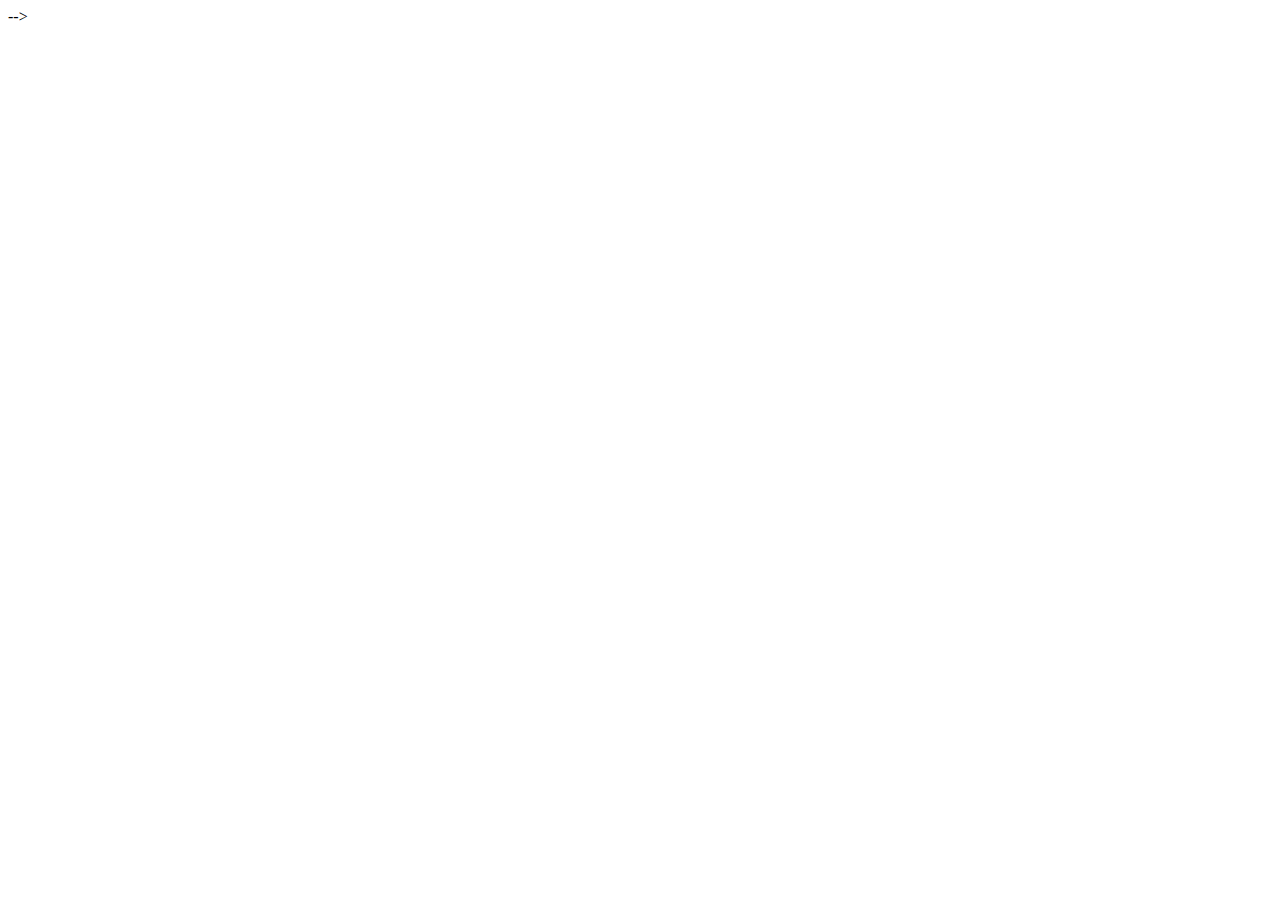
==== public/index.html @ a4433ab3 "another commit" ====
<!DOCTYPE html>
<html lang="en">
  <head>
    <meta charset="utf-8" />
    <link rel="icon" href="%PUBLIC_URL%/favicon.ico" />
    <meta name="viewport" content="width=device-width, initial-scale=1" />
    <meta name="theme-color" content="#000000" />
    <meta name="description"content="Web site created using create-react-app"/>
    <link rel="apple-touch-icon" href="%PUBLIC_URL%/logo192.png" />
    
    -->
    <link rel="manifest" href="%PUBLIC_URL%/manifest.json" />
   
    <title>E-commerce</title>
  </head>
  <body>
    <noscript>You need to enable JavaScript to run this app.</noscript>
    <div id="root"></div>
  
  </body>
</html>
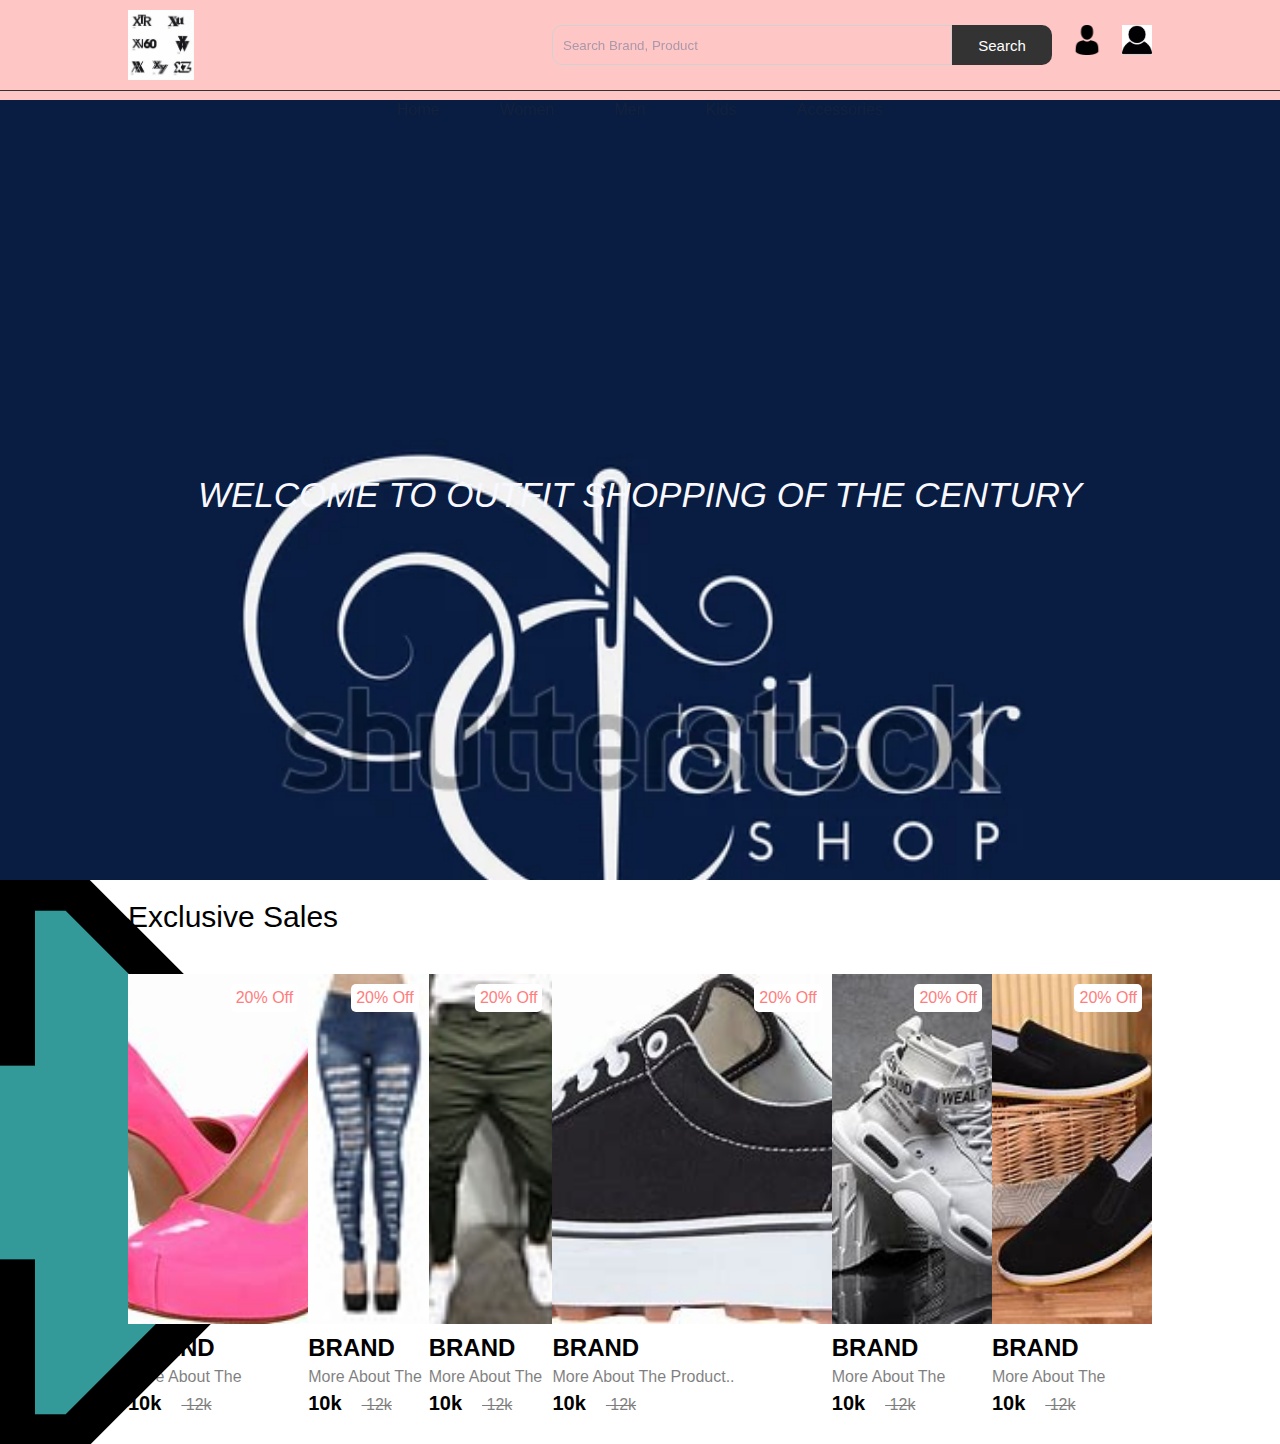
==== commit 08b1ade9: "page building" ====
--- a/public/index.html
+++ b/public/index.html
@@ -1,21 +1,127 @@
-<!DOCTYPE html>
-<html lang="en">
-  <head>
+<!DOCTYPE <!DOCTYPE html>
+<html>
+<head>
     <meta charset="utf-8" />
-    <link rel="icon" href="%PUBLIC_URL%/favicon.ico" />
-    <meta name="viewport" content="width=device-width, initial-scale=1" />
-    <meta name="theme-color" content="#000000" />
-    <meta name="description"content="Web site created using create-react-app"/>
-    <link rel="apple-touch-icon" href="%PUBLIC_URL%/logo192.png" />
+    <meta http-equiv="X-UA-Compatible" content="IE=edge">
+    <title>Shopping Outfit</title>
+    <meta name="viewport" content="width=device-width, initial-scale=1">
+    <link rel="stylesheet" href="css/home.css" />
     
-    -->
-    <link rel="manifest" href="%PUBLIC_URL%/manifest.json" />
+</head>
+<body>
+
+    <nav class="navbar"> </nav>
+
+    <!-- hero section -->
+ <header class="hero-section">
+     <div class="content">
+         <img src="img/OIP.jfif" class="logo" alt="">
+         <p class="sub-heading"> WELCOME TO OUTFIT SHOPPING OF THE CENTURY</p>
+
+
+     </div>
+
+ </header>
+ <!-- cards container-->
+ <section class="product">
+     <h2 class=" product-category"> Exclusive sales</h2>
+     <button class="pre-btn"><img src="image/arrow.png" alt=""></button>
+     <button class="pre-btn"><img src="image/arrow.png" alt=""></button>
+     <div class="product-container">
+         <div class="prouct-card">
+             <div class="product-image">
+                 <span class="discount-tag"> 20% off</span>
+                 <img src="image/heells.jfif" class="product-thumb" alt="">
+                    <button class="card-btn"> add to whislist</button>
+             </div>
+             <div class="product-info">
+                 <h2 class="product-brand"> brand</h2>
+                 <p class="product-short-des"> more about the product..</p>
+                 <span class="price">10k</span><span class="actual-price"> 12k</span>
+
+             </div>
+
+         </div>
+         <div class="prouct-card">
+                <div class="product-image">
+                    <span class="discount-tag"> 20% off</span>
+                    <img src="image/girlsjean.jfif" class="product-thumb" alt="">
+                       <button class="card-btn"> add to whislist</button>
+                </div>
+                <div class="product-info">
+                    <h2 class="product-brand"> brand</h2>
+                    <p class="product-short-des"> more about the product..</p>
+                    <span class="price">10k</span><span class="actual-price"> 12k</span>
    
-    <title>E-commerce</title>
-  </head>
-  <body>
-    <noscript>You need to enable JavaScript to run this app.</noscript>
-    <div id="root"></div>
-  
-  </body>
-</html>
+                </div>
+   
+            </div>
+              
+            <div class="prouct-card">
+                    <div class="product-image">
+                        <span class="discount-tag"> 20% off</span>
+                        <img src="image/menstrouser.jfif" class="product-thumb" alt="">
+                           <button class="card-btn"> add to whislist</button>
+                    </div>
+                    <div class="product-info">
+                        <h2 class="product-brand"> brand</h2>
+                        <p class="product-short-des"> more about the product..</p>
+                        <span class="price">10k</span><span class="actual-price"> 12k</span>
+       
+                    </div>
+       
+                </div>
+                <div class="prouct-card">
+                        <div class="product-image">
+                            <span class="discount-tag"> 20% off</span>
+                            <img src="image/sh.jfif" class="product-thumb" alt="">
+                               <button class="card-btn"> add to whislist</button>
+                        </div>
+                        <div class="product-info">
+                            <h2 class="product-brand"> brand</h2>
+                            <p class="product-short-des"> more about the product..</p>
+                            <span class="price">10k</span><span class="actual-price"> 12k</span>
+           
+                        </div>
+           
+                    </div>
+                    <div class="prouct-card">
+                            <div class="product-image">
+                                <span class="discount-tag"> 20% off</span>
+                                <img src="image/shoe.jfif" class="product-thumb" alt="">
+                                   <button class="card-btn"> add to whislist</button>
+                            </div>
+                            <div class="product-info">
+                                <h2 class="product-brand"> brand</h2>
+                                <p class="product-short-des"> more about the product..</p>
+                                <span class="price">10k</span><span class="actual-price"> 12k</span>
+               
+                            </div>
+               
+                        </div>
+                        <div class="prouct-card">
+                                <div class="product-image">
+                                    <span class="discount-tag"> 20% off</span>
+                                    <img src="image/converse.jfif" class="product-thumb" alt="">
+                                       <button class="card-btn"> add to whislist</button>
+                                </div>
+                                <div class="product-info">
+                                    <h2 class="product-brand"> brand</h2>
+                                    <p class="product-short-des"> more about the product..</p>
+                                    <span class="price">10k</span><span class="actual-price"> 12k</span>
+                   
+                                </div>
+                   
+                            </div>
+                     
+     </div>
+
+
+ </section>
+
+
+
+    <script src="js/nav.js"></script>
+    
+</body>
+</html>--- a/public/css/home.css
+++ b/public/css/home.css
@@ -0,0 +1,148 @@
+@import'nav.css';
+
+.hero-section{
+    width: 100%;
+    height: calc( 100vh - 120px);
+    background-image: url('../image/log.webp');
+    background-size: cover;
+    display: flex;
+    justify-content: center;
+    align-items: center;
+
+}
+.hero-section.logo{
+    height: 150PX;
+    display: block;
+    margin: auto;
+}
+.hero-section .sub-heading{
+    margin-top: 10px;
+    text-align: center;
+    color: ghostwhite;
+    text-transform: capitalize;
+    font-size: 35px;
+    font-weight: 300px;
+    font-style: oblique;
+
+}
+
+/*  product*/
+
+.product{
+    position: relative;
+    overflow: hidden;
+    padding: 20px 0;
+
+}
+.product-category{
+    padding: 0 10vw;
+    font-size: 30px;
+    font-weight: 500;
+    margin-bottom: 40px;
+    text-transform: capitalize;
+
+}
+.product-container{
+    padding: 0 10vw;
+    display: flex;
+    overflow-x: auto;
+    scroll-behavior: smooth;
+}
+.product-container::-webkit-scrollbar{
+    display: none;
+}
+.product-card{
+    flex: 0 0 auto;
+    width: 250px;
+    height: 450;
+    margin-right: 40px;
+
+
+}
+.product-image{
+    position: relative;
+    width: 100%;
+    height: 350px;
+    overflow: hidden;
+     
+}
+.product-thumb{
+    width: 100%;
+    height: 350px;
+    object-fit: cover;
+}
+.discount-tag{
+    position: absolute;
+    background: #fff;
+    padding: 5px;
+    border-radius: 5px;
+    color: #ff7d7d;
+    right: 10px;
+    top: 10px;
+    text-transform: capitalize;
+}
+.card-btn{
+    position:absolute;
+    bottom: 10px;
+    left: 50%;
+    transform: translateX(-50%);
+    padding: 10px;
+    width: 90%;
+    text-transform: capitalize;
+    border: none;
+    outline: none;
+    background: #fff;
+    border-radius:5px;
+    transition: 0.5s;
+    cursor: pointer;
+    opacity: 0;
+   
+
+
+}
+.product-card:hover .card-btn{
+    opacity: 1;
+}
+.card-btn:hover{
+    background: #efefef;
+}
+.product-info{
+    width: 100%;
+    height: 100px;
+    padding-top:10px;
+
+
+}
+.product-brand{
+    text-transform: uppercase;
+}
+.product-short-des{
+    width: 100%;
+    height: 20px;
+    line-height: 20px;
+    overflow: hidden;
+    opacity: 0.5;
+    text-transform: capitalize;
+    margin: 5px 0;
+}
+.price{
+    font-weight: 900;
+    font-size:20px;
+
+}
+.actual-price{
+    margin-left: 20px;
+    opacity: 0.5;
+    text-decoration: line-through;
+}
+.pre-btn, .nxt-btn{
+    border: none;
+    width:10vw;
+    height:100%;
+    position: absolute;
+    top: 0;
+    display: flex;
+    justify-content: center;
+    align-items: center;
+    background: linear-gradient(90deg, rgba(255, 255, 255,0) 0%, #fff 100%);
+}
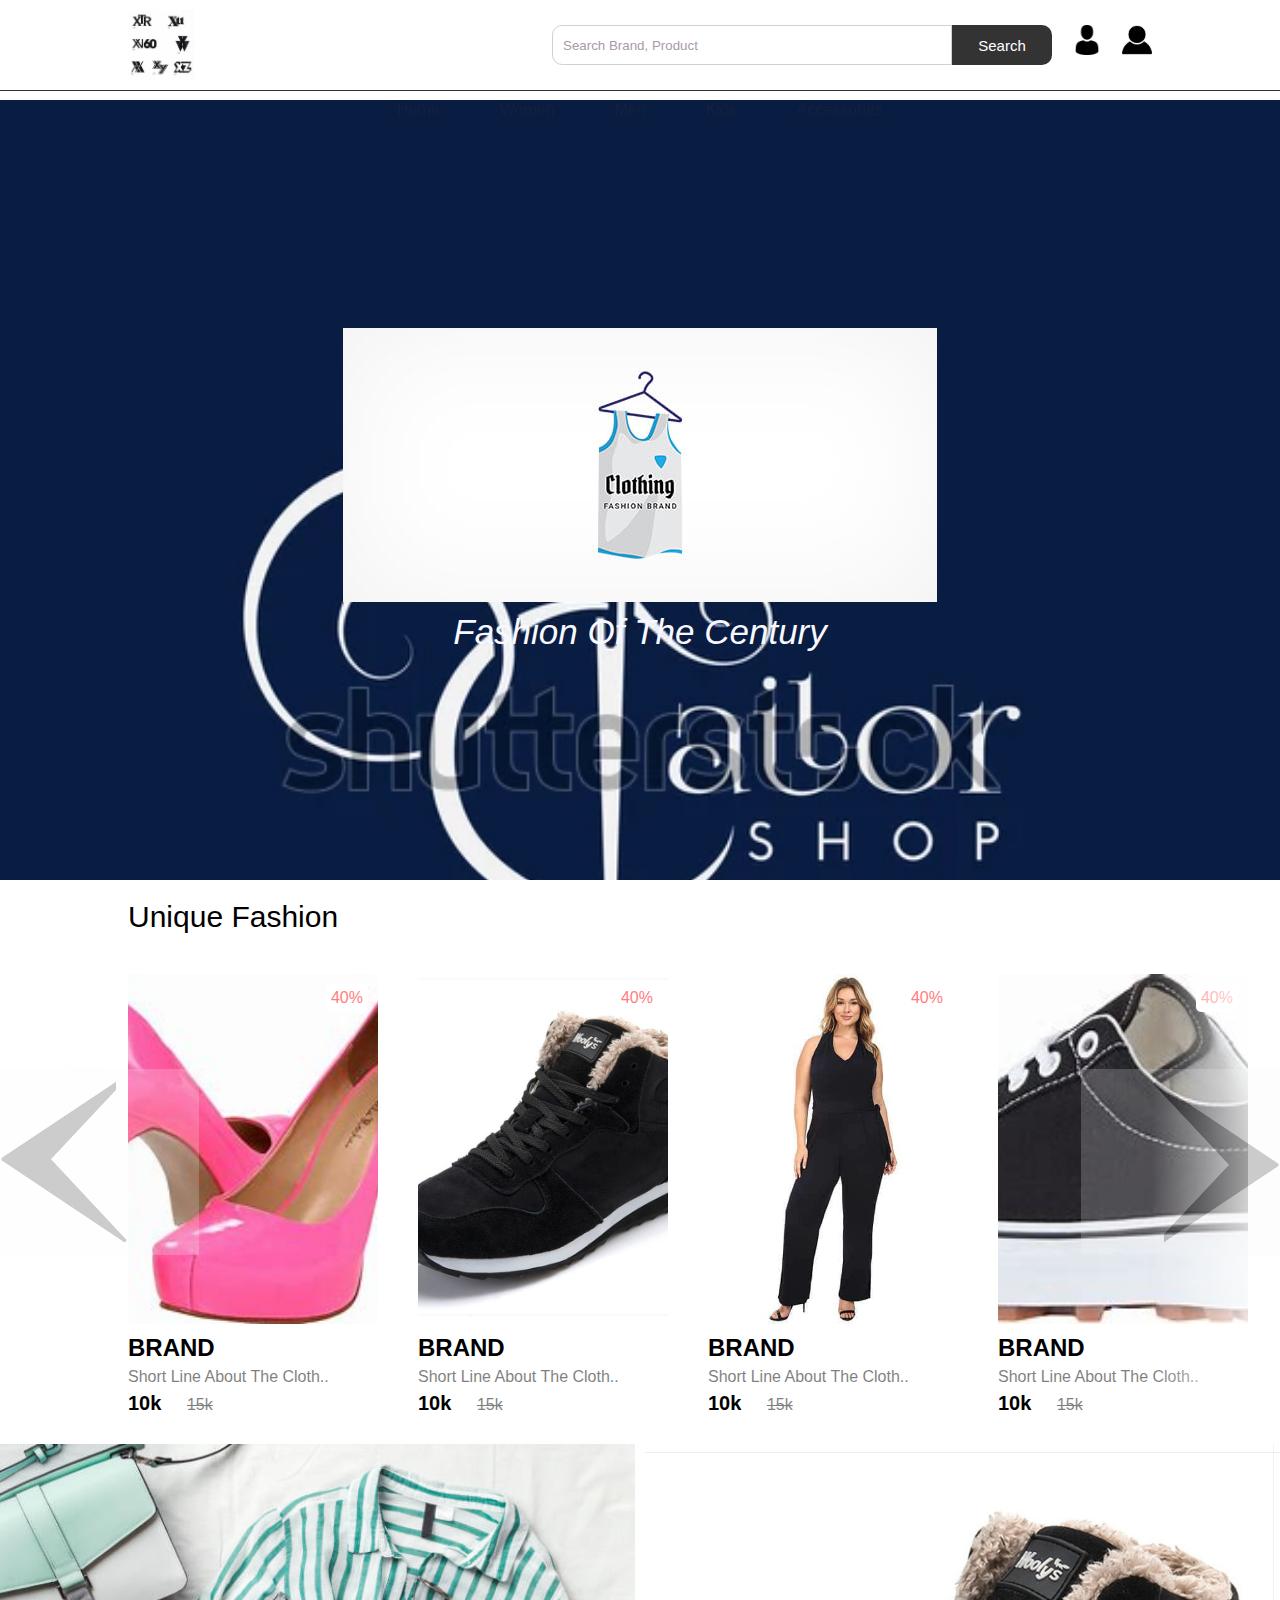
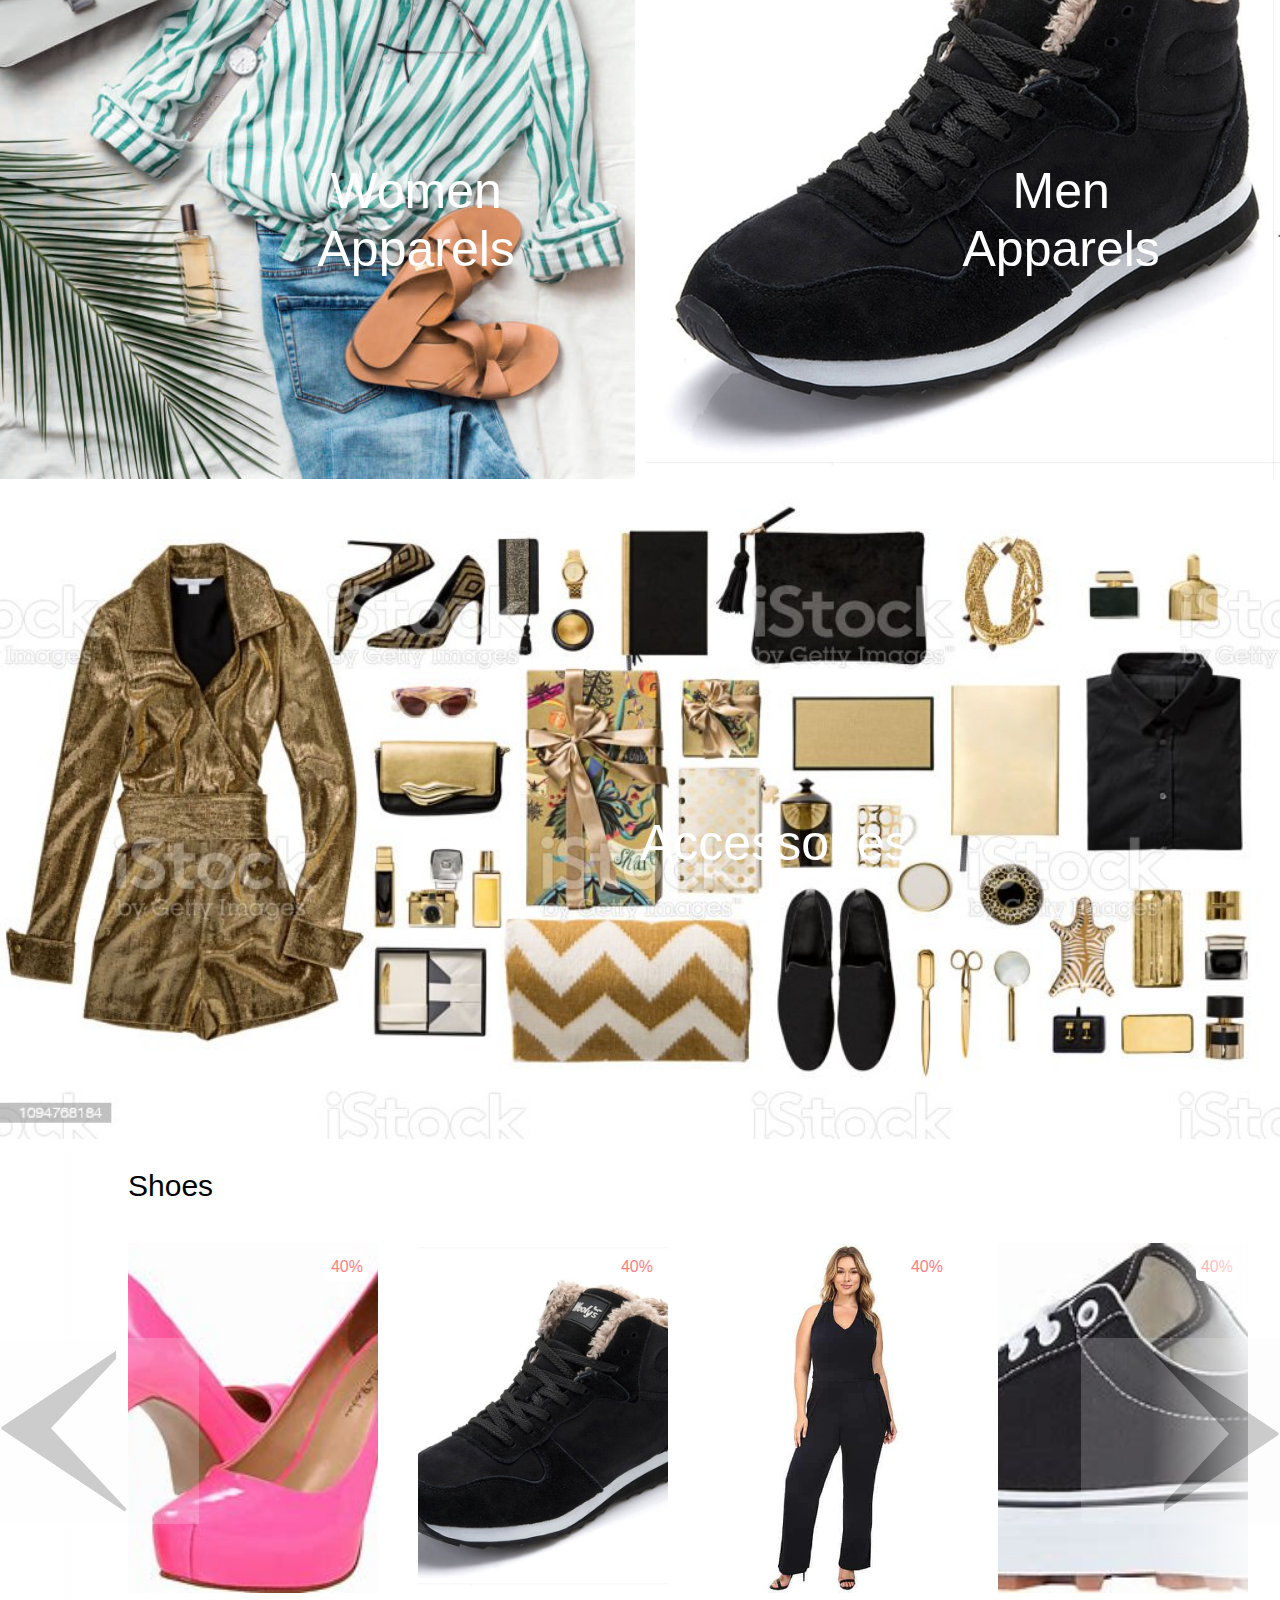
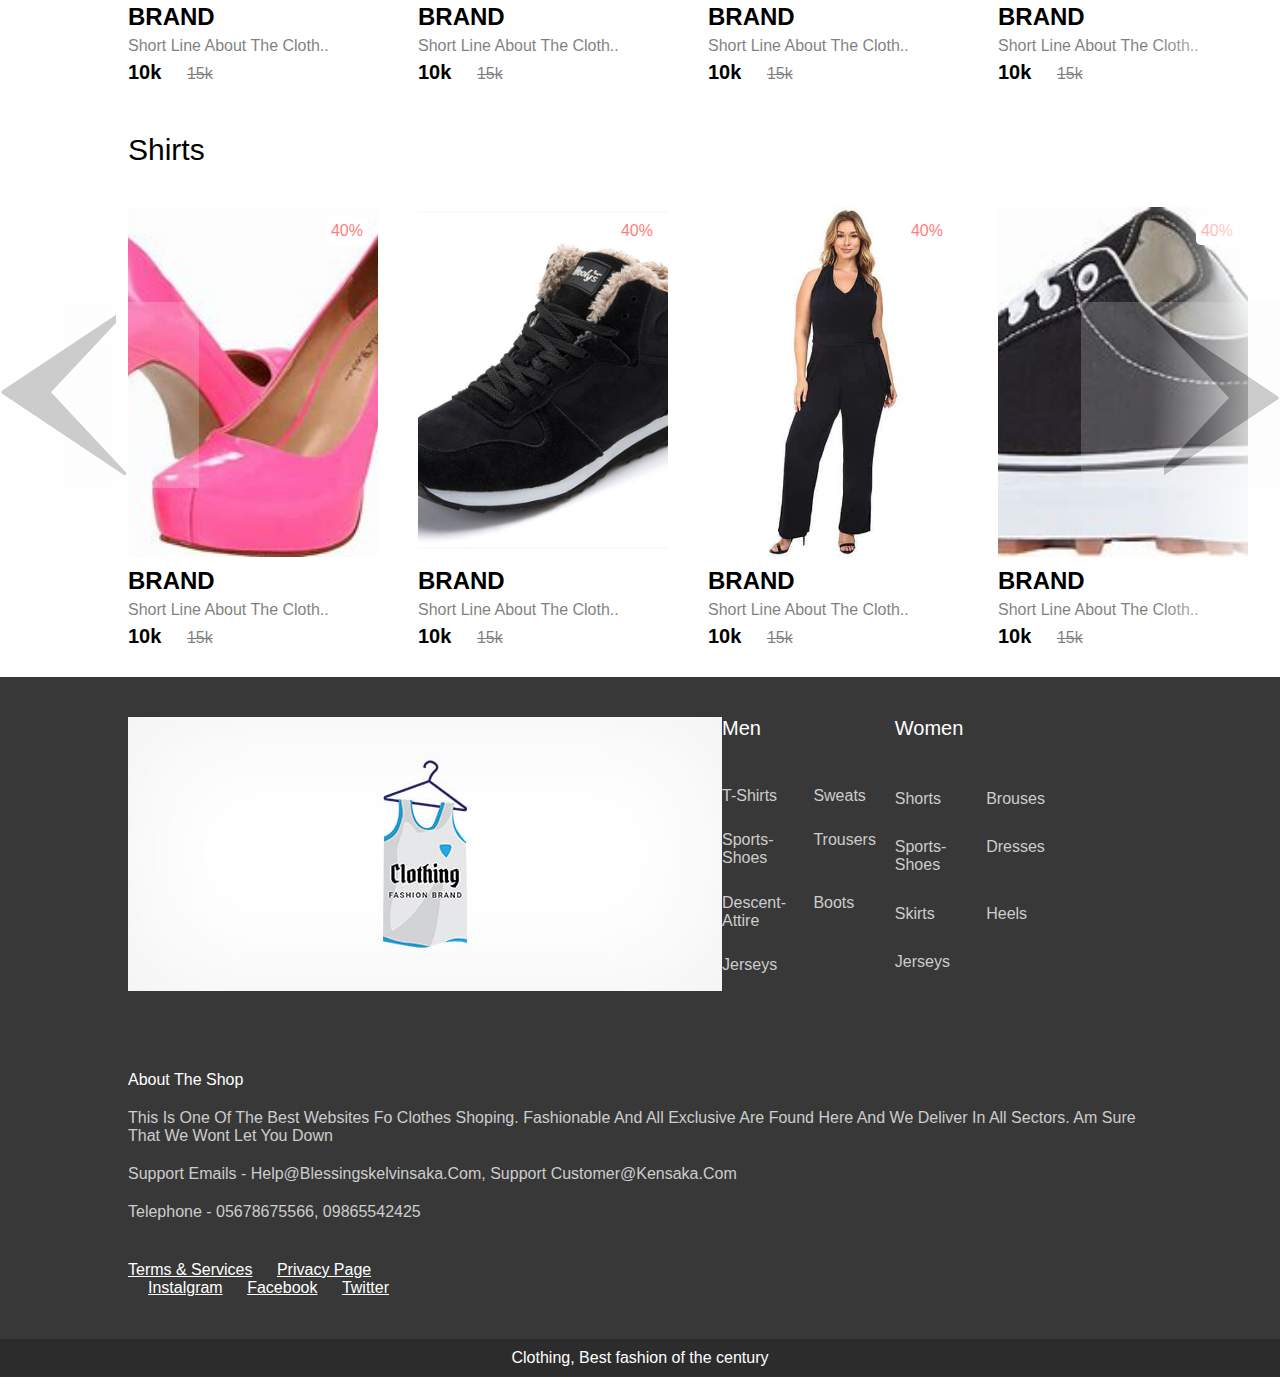
==== commit 52dadf62: "cintinuation on html and css" ====
--- a/public/index.html
+++ b/public/index.html
@@ -3,125 +3,552 @@
 <head>
     <meta charset="utf-8" />
     <meta http-equiv="X-UA-Compatible" content="IE=edge">
-    <title>Shopping Outfit</title>
+    <title>Outfit_shopping</title>
     <meta name="viewport" content="width=device-width, initial-scale=1">
-    <link rel="stylesheet" href="css/home.css" />
-    
+    <link rel="stylesheet"href="css/home.css" />
+    <script src="main.js"></script>
 </head>
 <body>
-
-    <nav class="navbar"> </nav>
-
-    <!-- hero section -->
- <header class="hero-section">
-     <div class="content">
-         <img src="img/OIP.jfif" class="logo" alt="">
-         <p class="sub-heading"> WELCOME TO OUTFIT SHOPPING OF THE CENTURY</p>
-
-
-     </div>
-
- </header>
- <!-- cards container-->
- <section class="product">
-     <h2 class=" product-category"> Exclusive sales</h2>
-     <button class="pre-btn"><img src="image/arrow.png" alt=""></button>
-     <button class="pre-btn"><img src="image/arrow.png" alt=""></button>
-     <div class="product-container">
-         <div class="prouct-card">
-             <div class="product-image">
-                 <span class="discount-tag"> 20% off</span>
-                 <img src="image/heells.jfif" class="product-thumb" alt="">
+    <nav class="navbar"></nav>
+
+
+    <!-- hero section-->
+    <header class="hero-section">
+        <div class=" content">
+            <img src="image/free-fashion-logo-design.jpg" class="logo" alt="">
+            <p class="sub-heading"> fashion of the century</p>
+        </div>
+
+    </header>
+
+    <section class="product">
+        <h2 class="product-category">unique fashion</h2>
+        <button class="pre-btn"><img src="image/download.png" alt=""></button>
+        <button class="nxt-btn"><img src="image/download.png" alt=""></button>
+        <div class="product-container">
+            <div class="product-card">
+                <div class="product-image">
+                    <span class="discount-tag"> 40%</span>
+                    <img src="image/heells.jfif" class="product-thumb" alt="">
                     <button class="card-btn"> add to whislist</button>
-             </div>
-             <div class="product-info">
-                 <h2 class="product-brand"> brand</h2>
-                 <p class="product-short-des"> more about the product..</p>
-                 <span class="price">10k</span><span class="actual-price"> 12k</span>
-
-             </div>
-
-         </div>
-         <div class="prouct-card">
-                <div class="product-image">
-                    <span class="discount-tag"> 20% off</span>
-                    <img src="image/girlsjean.jfif" class="product-thumb" alt="">
-                       <button class="card-btn"> add to whislist</button>
+
                 </div>
                 <div class="product-info">
                     <h2 class="product-brand"> brand</h2>
-                    <p class="product-short-des"> more about the product..</p>
-                    <span class="price">10k</span><span class="actual-price"> 12k</span>
-   
+                    <p class="product-short-des"> short line about the cloth..</p>
+                    <span class="price">10k </span> <span class="actual-price"> 15k</span>
+
                 </div>
-   
+
             </div>
-              
-            <div class="prouct-card">
+            <div class="product-card">
                     <div class="product-image">
-                        <span class="discount-tag"> 20% off</span>
-                        <img src="image/menstrouser.jfif" class="product-thumb" alt="">
-                           <button class="card-btn"> add to whislist</button>
+                        <span class="discount-tag"> 40%</span>
+                        <img src="image/Men-boots-Men-s-Winter-Shoes-Fashion-Snow-Boots-Shoes-Plus-Size-Winter-Sneakers-Ankle-Men-1.jpg" class="product-thumb" alt="">
+                        <button class="card-btn"> add to whislist</button>
+    
                     </div>
                     <div class="product-info">
                         <h2 class="product-brand"> brand</h2>
-                        <p class="product-short-des"> more about the product..</p>
-                        <span class="price">10k</span><span class="actual-price"> 12k</span>
-       
-                    </div>
-       
+                        <p class="product-short-des"> short line about the cloth..</p>
+                        <span class="price">10k </span> <span class="actual-price"> 15k</span>
+    
+                    </div>
+    
                 </div>
-                <div class="prouct-card">
+                <div class="product-card">
                         <div class="product-image">
-                            <span class="discount-tag"> 20% off</span>
-                            <img src="image/sh.jfif" class="product-thumb" alt="">
-                               <button class="card-btn"> add to whislist</button>
+                            <span class="discount-tag"> 40%</span>
+                            <img src="image/MICHAEL-Michael-Kors-Plus-Size-Belted-Halter-Jumpsuit.jpg" class="product-thumb" alt="">
+                            <button class="card-btn"> add to whislist</button>
+        
                         </div>
                         <div class="product-info">
                             <h2 class="product-brand"> brand</h2>
-                            <p class="product-short-des"> more about the product..</p>
-                            <span class="price">10k</span><span class="actual-price"> 12k</span>
-           
-                        </div>
-           
-                    </div>
-                    <div class="prouct-card">
+                            <p class="product-short-des"> short line about the cloth..</p>
+                            <span class="price">10k </span> <span class="actual-price"> 15k</span>
+        
+                        </div>
+        
+                    </div>
+                    <div class="product-card">
                             <div class="product-image">
-                                <span class="discount-tag"> 20% off</span>
-                                <img src="image/shoe.jfif" class="product-thumb" alt="">
-                                   <button class="card-btn"> add to whislist</button>
+                                <span class="discount-tag"> 40%</span>
+                                <img src="image/sh.jfif" class="product-thumb" alt="">
+                                <button class="card-btn"> add to whislist</button>
+            
                             </div>
                             <div class="product-info">
                                 <h2 class="product-brand"> brand</h2>
-                                <p class="product-short-des"> more about the product..</p>
-                                <span class="price">10k</span><span class="actual-price"> 12k</span>
-               
-                            </div>
-               
-                        </div>
-                        <div class="prouct-card">
+                                <p class="product-short-des"> short line about the cloth..</p>
+                                <span class="price">10k </span> <span class="actual-price"> 15k</span>
+            
+                            </div>
+            
+                        </div>
+                        <div class="product-card">
                                 <div class="product-image">
-                                    <span class="discount-tag"> 20% off</span>
-                                    <img src="image/converse.jfif" class="product-thumb" alt="">
-                                       <button class="card-btn"> add to whislist</button>
+                                    <span class="discount-tag"> 40%</span>
+                                    <img src="image/s-l300.jpg" class="product-thumb" alt="">
+                                    <button class="card-btn"> add to whislist</button>
+                
                                 </div>
                                 <div class="product-info">
                                     <h2 class="product-brand"> brand</h2>
-                                    <p class="product-short-des"> more about the product..</p>
-                                    <span class="price">10k</span><span class="actual-price"> 12k</span>
-                   
-                                </div>
-                   
-                            </div>
-                     
-     </div>
-
-
- </section>
-
-
-
+                                    <p class="product-short-des"> short line about the cloth..</p>
+                                    <span class="price">10k </span> <span class="actual-price"> 15k</span>
+                
+                                </div>
+                
+                            </div>
+                            <div class="product-card">
+                                    <div class="product-image">
+                                        <span class="discount-tag"> 40%</span>
+                                        <img src="image/menstrouser.jfif" class="product-thumb" alt="">
+                                        <button class="card-btn"> add to whislist</button>
+                    
+                                    </div>
+                                    <div class="product-info">
+                                        <h2 class="product-brand"> brand</h2>
+                                        <p class="product-short-des"> short line about the cloth..</p>
+                                        <span class="price">10k </span> <span class="actual-price"> 15k</span>
+                    
+                                    </div>
+                    
+                                </div>
+                                <div class="product-card">
+                                        <div class="product-image">
+                                            <span class="discount-tag"> 40%</span>
+                                            <img src="image/girlsjean.jfif" class="product-thumb" alt="">
+                                            <button class="card-btn"> add to whislist</button>
+                        
+                                        </div>
+                                        <div class="product-info">
+                                            <h2 class="product-brand"> brand</h2>
+                                            <p class="product-short-des"> short line about the cloth..</p>
+                                            <span class="price">10k </span> <span class="actual-price"> 15k</span>
+                        
+                                        </div>
+                        
+                                    </div>
+                                    <div class="product-card">
+                                            <div class="product-image">
+                                                <span class="discount-tag"> 40%</span>
+                                                <img src="image/shoe.jfif" class="product-thumb" alt="">
+                                                <button class="card-btn"> add to whislist</button>
+                            
+                                            </div>
+                                            <div class="product-info">
+                                                <h2 class="product-brand"> brand</h2>
+                                                <p class="product-short-des"> short line about the cloth..</p>
+                                                <span class="price">10k </span> <span class="actual-price"> 15k</span>
+                            
+                                            </div>
+                            
+                                        </div>
+                                        <div class="product-card">
+                                                <div class="product-image">
+                                                    <span class="discount-tag"> 40%</span>
+                                                    <img src="image/boyfriend.jfif" class="product-thumb" alt="">
+                                                    <button class="card-btn"> add to whislist</button>
+                                
+                                                </div>
+                                                <div class="product-info">
+                                                    <h2 class="product-brand"> brand</h2>
+                                                    <p class="product-short-des"> short line about the cloth..</p>
+                                                    <span class="price">10k </span> <span class="actual-price"> 15k</span>
+                                
+                                                </div>
+                                
+                                            </div>
+                                    
+
+        </div>
+
+
+    </section>
+    <section class="collection-container">
+            <a href="#" class="collection">
+                <img src="image/womens-collection.jpg" alt="">
+                <p class="collection-tittle"> women <br> apparels</p>
+    
+            </a>
+            <a href="#" class="collection">
+                    <img src="image/Men-boots-Men-s-Winter-Shoes-Fashion-Snow-Boots-Shoes-Plus-Size-Winter-Sneakers-Ankle-Men-1.jpg" alt="">
+                    <p class="collection-tittle"> men <br> apparels</p>
+        
+                </a>
+                <a href="#" class="collection">
+                        <img src="image/acess.jpg" alt="">
+                        <p class="collection-tittle"> accessories</p>
+            
+                    </a>
+    
+        </section>
+         <section class="product">
+            <h2 class="product-category">Shoes</h2>
+            <button class="pre-btn"><img src="image/download.png" alt=""></button>
+            <button class="nxt-btn"><img src="image/download.png" alt=""></button>
+            <div class="product-container">
+                <div class="product-card">
+                    <div class="product-image">
+                        <span class="discount-tag"> 40%</span>
+                        <img src="image/heells.jfif" class="product-thumb" alt="">
+                        <button class="card-btn"> add to whislist</button>
+    
+                    </div>
+                    <div class="product-info">
+                        <h2 class="product-brand"> brand</h2>
+                        <p class="product-short-des"> short line about the cloth..</p>
+                        <span class="price">10k </span> <span class="actual-price"> 15k</span>
+    
+                    </div>
+    
+                </div>
+                <div class="product-card">
+                        <div class="product-image">
+                            <span class="discount-tag"> 40%</span>
+                            <img src="image/Men-boots-Men-s-Winter-Shoes-Fashion-Snow-Boots-Shoes-Plus-Size-Winter-Sneakers-Ankle-Men-1.jpg" class="product-thumb" alt="">
+                            <button class="card-btn"> add to whislist</button>
+        
+                        </div>
+                        <div class="product-info">
+                            <h2 class="product-brand"> brand</h2>
+                            <p class="product-short-des"> short line about the cloth..</p>
+                            <span class="price">10k </span> <span class="actual-price"> 15k</span>
+        
+                        </div>
+        
+                    </div>
+                    <div class="product-card">
+                            <div class="product-image">
+                                <span class="discount-tag"> 40%</span>
+                                <img src="image/MICHAEL-Michael-Kors-Plus-Size-Belted-Halter-Jumpsuit.jpg" class="product-thumb" alt="">
+                                <button class="card-btn"> add to whislist</button>
+            
+                            </div>
+                            <div class="product-info">
+                                <h2 class="product-brand"> brand</h2>
+                                <p class="product-short-des"> short line about the cloth..</p>
+                                <span class="price">10k </span> <span class="actual-price"> 15k</span>
+            
+                            </div>
+            
+                        </div>
+                        <div class="product-card">
+                                <div class="product-image">
+                                    <span class="discount-tag"> 40%</span>
+                                    <img src="image/sh.jfif" class="product-thumb" alt="">
+                                    <button class="card-btn"> add to whislist</button>
+                
+                                </div>
+                                <div class="product-info">
+                                    <h2 class="product-brand"> brand</h2>
+                                    <p class="product-short-des"> short line about the cloth..</p>
+                                    <span class="price">10k </span> <span class="actual-price"> 15k</span>
+                
+                                </div>
+                
+                            </div>
+                            <div class="product-card">
+                                    <div class="product-image">
+                                        <span class="discount-tag"> 40%</span>
+                                        <img src="image/s-l300.jpg" class="product-thumb" alt="">
+                                        <button class="card-btn"> add to whislist</button>
+                    
+                                    </div>
+                                    <div class="product-info">
+                                        <h2 class="product-brand"> brand</h2>
+                                        <p class="product-short-des"> short line about the cloth..</p>
+                                        <span class="price">10k </span> <span class="actual-price"> 15k</span>
+                    
+                                    </div>
+                    
+                                </div>
+                                <div class="product-card">
+                                        <div class="product-image">
+                                            <span class="discount-tag"> 40%</span>
+                                            <img src="image/menstrouser.jfif" class="product-thumb" alt="">
+                                            <button class="card-btn"> add to whislist</button>
+                        
+                                        </div>
+                                        <div class="product-info">
+                                            <h2 class="product-brand"> brand</h2>
+                                            <p class="product-short-des"> short line about the cloth..</p>
+                                            <span class="price">10k </span> <span class="actual-price"> 15k</span>
+                        
+                                        </div>
+                        
+                                    </div>
+                                    <div class="product-card">
+                                            <div class="product-image">
+                                                <span class="discount-tag"> 40%</span>
+                                                <img src="image/girlsjean.jfif" class="product-thumb" alt="">
+                                                <button class="card-btn"> add to whislist</button>
+                            
+                                            </div>
+                                            <div class="product-info">
+                                                <h2 class="product-brand"> brand</h2>
+                                                <p class="product-short-des"> short line about the cloth..</p>
+                                                <span class="price">10k </span> <span class="actual-price"> 15k</span>
+                            
+                                            </div>
+                            
+                                        </div>
+                                        <div class="product-card">
+                                                <div class="product-image">
+                                                    <span class="discount-tag"> 40%</span>
+                                                    <img src="image/shoe.jfif" class="product-thumb" alt="">
+                                                    <button class="card-btn"> add to whislist</button>
+                                
+                                                </div>
+                                                <div class="product-info">
+                                                    <h2 class="product-brand"> brand</h2>
+                                                    <p class="product-short-des"> short line about the cloth..</p>
+                                                    <span class="price">10k </span> <span class="actual-price"> 15k</span>
+                                
+                                                </div>
+                                
+                                            </div>
+                                            <div class="product-card">
+                                                    <div class="product-image">
+                                                        <span class="discount-tag"> 40%</span>
+                                                        <img src="image/boyfriend.jfif" class="product-thumb" alt="">
+                                                        <button class="card-btn"> add to whislist</button>
+                                    
+                                                    </div>
+                                                    <div class="product-info">
+                                                        <h2 class="product-brand"> brand</h2>
+                                                        <p class="product-short-des"> short line about the cloth..</p>
+                                                        <span class="price">10k </span> <span class="actual-price"> 15k</span>
+                                    
+                                                    </div>
+                                    
+                                                </div>
+                                        
+    
+            </div>
+    
+    
+        <!-- </section>
+        <section class="collection-container">
+                <a href="#" class="collection">
+                    <img src="image/womens-collection.jpg" alt="">
+                    <p class="collection-tittle"> women <br> apparels</p>
+        
+                </a>
+                <a href="#" class="collection">
+                        <img src="image/Men-boots-Men-s-Winter-Shoes-Fashion-Snow-Boots-Shoes-Plus-Size-Winter-Sneakers-Ankle-Men-1.jpg" alt="">
+                        <p class="collection-tittle"> men <br> apparels</p>
+            
+                    </a>
+                    <a href="#" class="collection">
+                            <img src="image/acess.jpg" alt="">
+                            <p class="collection-tittle"> accessories</p>
+                
+                        </a> -->
+        
+            </section>
+             <section class="product">
+                <h2 class="product-category">shirts</h2>
+                <button class="pre-btn"><img src="image/download.png" alt=""></button>
+                <button class="nxt-btn"><img src="image/download.png" alt=""></button>
+                <div class="product-container">
+                    <div class="product-card">
+                        <div class="product-image">
+                            <span class="discount-tag"> 40%</span>
+                            <img src="image/heells.jfif" class="product-thumb" alt="">
+                            <button class="card-btn"> add to whislist</button>
+        
+                        </div>
+                        <div class="product-info">
+                            <h2 class="product-brand"> brand</h2>
+                            <p class="product-short-des"> short line about the cloth..</p>
+                            <span class="price">10k </span> <span class="actual-price"> 15k</span>
+        
+                        </div>
+        
+                    </div>
+                    <div class="product-card">
+                            <div class="product-image">
+                                <span class="discount-tag"> 40%</span>
+                                <img src="image/Men-boots-Men-s-Winter-Shoes-Fashion-Snow-Boots-Shoes-Plus-Size-Winter-Sneakers-Ankle-Men-1.jpg" class="product-thumb" alt="">
+                                <button class="card-btn"> add to whislist</button>
+            
+                            </div>
+                            <div class="product-info">
+                                <h2 class="product-brand"> brand</h2>
+                                <p class="product-short-des"> short line about the cloth..</p>
+                                <span class="price">10k </span> <span class="actual-price"> 15k</span>
+            
+                            </div>
+            
+                        </div>
+                        <div class="product-card">
+                                <div class="product-image">
+                                    <span class="discount-tag"> 40%</span>
+                                    <img src="image/MICHAEL-Michael-Kors-Plus-Size-Belted-Halter-Jumpsuit.jpg" class="product-thumb" alt="">
+                                    <button class="card-btn"> add to whislist</button>
+                
+                                </div>
+                                <div class="product-info">
+                                    <h2 class="product-brand"> brand</h2>
+                                    <p class="product-short-des"> short line about the cloth..</p>
+                                    <span class="price">10k </span> <span class="actual-price"> 15k</span>
+                
+                                </div>
+                
+                            </div>
+                            <div class="product-card">
+                                    <div class="product-image">
+                                        <span class="discount-tag"> 40%</span>
+                                        <img src="image/sh.jfif" class="product-thumb" alt="">
+                                        <button class="card-btn"> add to whislist</button>
+                    
+                                    </div>
+                                    <div class="product-info">
+                                        <h2 class="product-brand"> brand</h2>
+                                        <p class="product-short-des"> short line about the cloth..</p>
+                                        <span class="price">10k </span> <span class="actual-price"> 15k</span>
+                    
+                                    </div>
+                    
+                                </div>
+                                <div class="product-card">
+                                        <div class="product-image">
+                                            <span class="discount-tag"> 40%</span>
+                                            <img src="image/s-l300.jpg" class="product-thumb" alt="">
+                                            <button class="card-btn"> add to whislist</button>
+                        
+                                        </div>
+                                        <div class="product-info">
+                                            <h2 class="product-brand"> brand</h2>
+                                            <p class="product-short-des"> short line about the cloth..</p>
+                                            <span class="price">10k </span> <span class="actual-price"> 15k</span>
+                        
+                                        </div>
+                        
+                                    </div>
+                                    <div class="product-card">
+                                            <div class="product-image">
+                                                <span class="discount-tag"> 40%</span>
+                                                <img src="image/menstrouser.jfif" class="product-thumb" alt="">
+                                                <button class="card-btn"> add to whislist</button>
+                            
+                                            </div>
+                                            <div class="product-info">
+                                                <h2 class="product-brand"> brand</h2>
+                                                <p class="product-short-des"> short line about the cloth..</p>
+                                                <span class="price">10k </span> <span class="actual-price"> 15k</span>
+                            
+                                            </div>
+                            
+                                        </div>
+                                        <div class="product-card">
+                                                <div class="product-image">
+                                                    <span class="discount-tag"> 40%</span>
+                                                    <img src="image/girlsjean.jfif" class="product-thumb" alt="">
+                                                    <button class="card-btn"> add to whislist</button>
+                                
+                                                </div>
+                                                <div class="product-info">
+                                                    <h2 class="product-brand"> brand</h2>
+                                                    <p class="product-short-des"> short line about the cloth..</p>
+                                                    <span class="price">10k </span> <span class="actual-price"> 15k</span>
+                                
+                                                </div>
+                                
+                                            </div>
+                                            <div class="product-card">
+                                                    <div class="product-image">
+                                                        <span class="discount-tag"> 40%</span>
+                                                        <img src="image/shoe.jfif" class="product-thumb" alt="">
+                                                        <button class="card-btn"> add to whislist</button>
+                                    
+                                                    </div>
+                                                    <div class="product-info">
+                                                        <h2 class="product-brand"> brand</h2>
+                                                        <p class="product-short-des"> short line about the cloth..</p>
+                                                        <span class="price">10k </span> <span class="actual-price"> 15k</span>
+                                    
+                                                    </div>
+                                    
+                                                </div>
+                                                <div class="product-card">
+                                                        <div class="product-image">
+                                                            <span class="discount-tag"> 40%</span>
+                                                            <img src="image/boyfriend.jfif" class="product-thumb" alt="">
+                                                            <button class="card-btn"> add to whislist</button>
+                                        
+                                                        </div>
+                                                        <div class="product-info">
+                                                            <h2 class="product-brand"> brand</h2>
+                                                            <p class="product-short-des"> short line about the cloth..</p>
+                                                            <span class="price">10k </span> <span class="actual-price"> 15k</span>
+                                        
+                                                        </div>
+                                        
+                                                    </div>
+                                            
+        
+                </div>
+        
+        
+            </section>
+
+            <footer>
+                <div class="footer-content">
+                    <img src="image/free-fashion-logo-design.jpg" alt="">
+                    <div class="footer-ul-container">
+                        <ul class="category">
+                            <li class="category-tittle"> men</li>
+                            <li><a href="#" class="footer-link">t-shirts</a></li>
+                            <li><a href="#" class="footer-link">sweats</a></li>
+                            <li><a href="#" class="footer-link">sports-shoes</a></li>
+                            <li><a href="#" class="footer-link">trousers</a></li>
+                            <li><a href="#" class="footer-link">descent-attire</a></li>
+                            <li><a href="#" class="footer-link">boots</a></li>
+                            <li><a href="#" class="footer-link">jerseys</a></li>
+
+
+                        </ul>
+                        <ul class="category">
+                                <li class="category-tittle"> women</li>
+                                <li><a href="#" class="footer-link">shorts</a></li>
+                                <li><a href="#" class="footer-link">brouses</a></li>
+                                <li><a href="#" class="footer-link">sports-shoes</a></li>
+                                <li><a href="#" class="footer-link">dresses</a></li>
+                                <li><a href="#" class="footer-link">skirts</a></li>
+                                <li><a href="#" class="footer-link">heels</a></li>
+                                <li><a href="#" class="footer-link">jerseys</a></li>
+    
+    
+                            </ul>
+
+                    </div>
+                
+                </div>
+                <p class="footer-title">about the shop</p>
+                <p class="info"> This is one of the best websites fo clothes shoping. fashionable and all exclusive are found here and we deliver in all sectors. am sure that we wont let you down</p>
+               <p class="info">support emails - help@blessingskelvinsaka.com, support customer@kensaka.com</p>
+               <p class="info"> telephone - 05678675566, 09865542425</p>
+               <div class="footer-social-container">
+                   <div>
+                       <a href="#" class="social-links"> terms & services</a>
+                       <a href="#" class="social-links"> privacy page</a>
+                   </div>
+               </div>
+               <a href="#" class="social-links"> instalgram</a>
+               <a href="#" class="social-links"> facebook</a>
+               <a href="#" class="social-links"> twitter</a>
+           </div>
+        </div>
+        <p class="footer-credit"> Clothing, Best fashion of the century</p>
+            </footer>
+
+    
+   
     <script src="js/nav.js"></script>
-    
+    <script src="js/home.js"></script>
 </body>
 </html>--- a/public/css/home.css
+++ b/public/css/home.css
@@ -1,4 +1,5 @@
 @import'nav.css';
+@import'footer.css';
 
 .hero-section{
     width: 100%;
@@ -145,4 +146,57 @@
     justify-content: center;
     align-items: center;
     background: linear-gradient(90deg, rgba(255, 255, 255,0) 0%, #fff 100%);
-}
+    cursor: pointer;
+    z-index: 8;
+}
+.pre-btn{
+    left: 0;
+    transform: rotate(180deg);
+
+}
+.nxt-btn{
+    right: 0;
+}
+.pre-btn img, .nxt-btn img{
+    opacity: 0.2;
+
+}
+.pre-btn:hover img, .nxt-btn:hover img{
+    opacity: 1;
+}
+
+.collection-container{
+    width: 100%;
+    display: grid;
+    grid-template-columns: repeat(2, 1fr);
+    grid-gap: 10px;
+
+}
+
+.collection{
+    position: relative;
+
+}
+
+.collection img{
+    width: 100%;
+    height: 100%;
+    object-fit: cover;
+
+}
+
+.collection p{
+    position:absolute;
+    top: 50%;
+    left:50%;
+    transform: translateX(-50%, -50%);
+    text-align: center;
+    color: #fff;
+    font-size:50px;
+    text-transform: capitalize;
+}
+
+.collection:nth-child(3){
+    grid-column: span 2;
+    margin-bottom: 10px;
+}
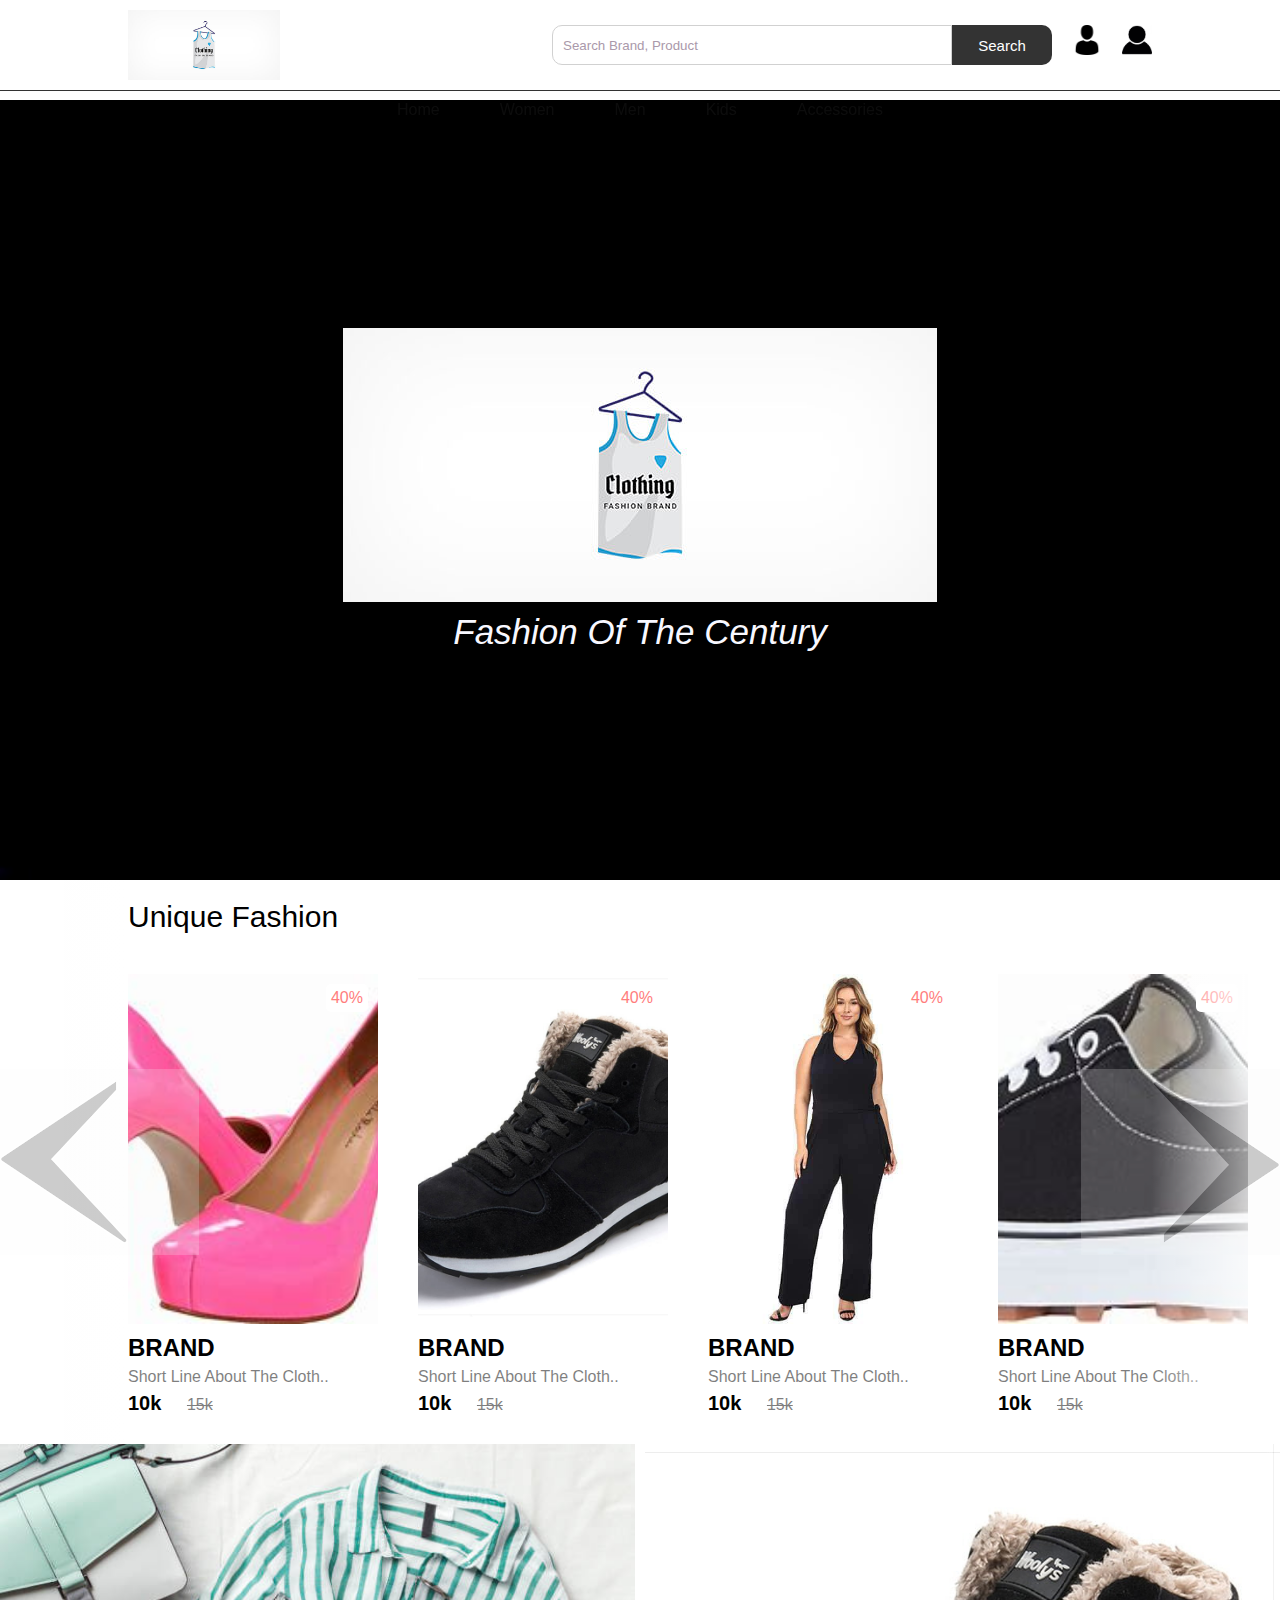
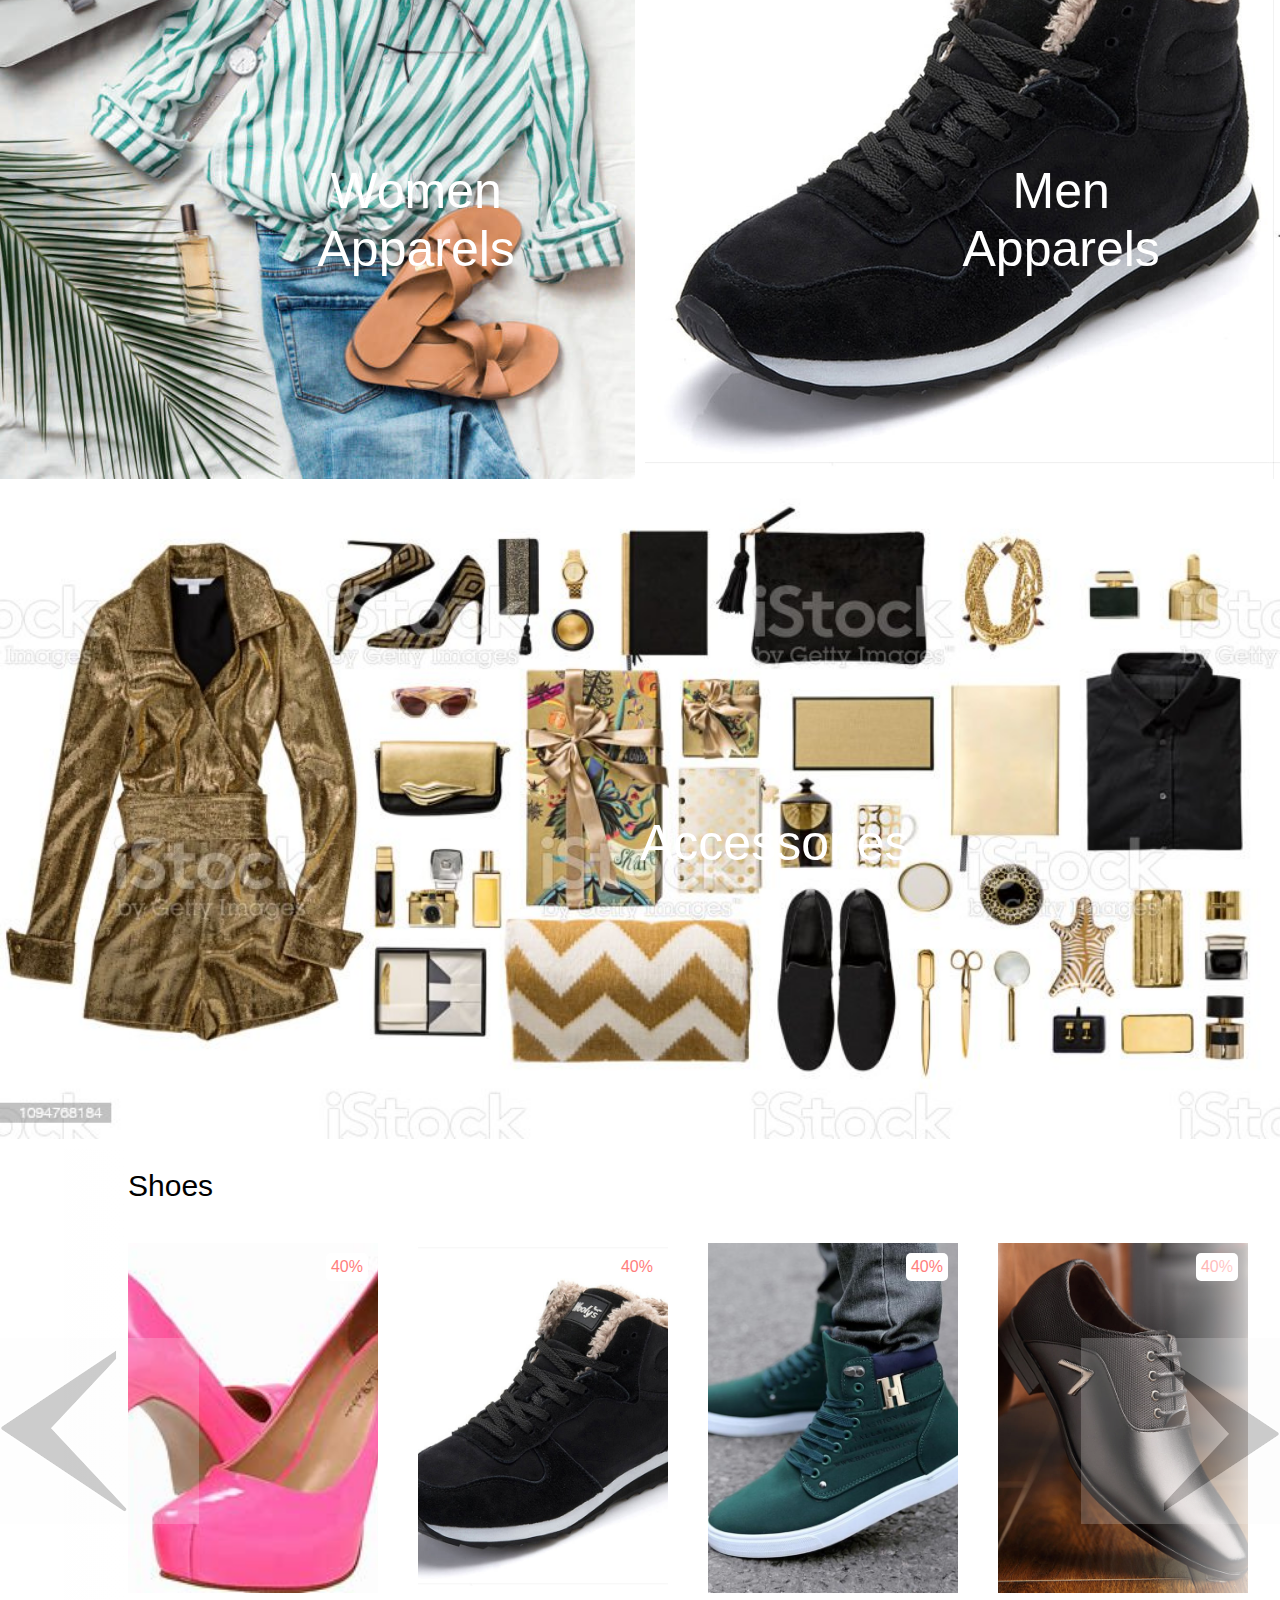
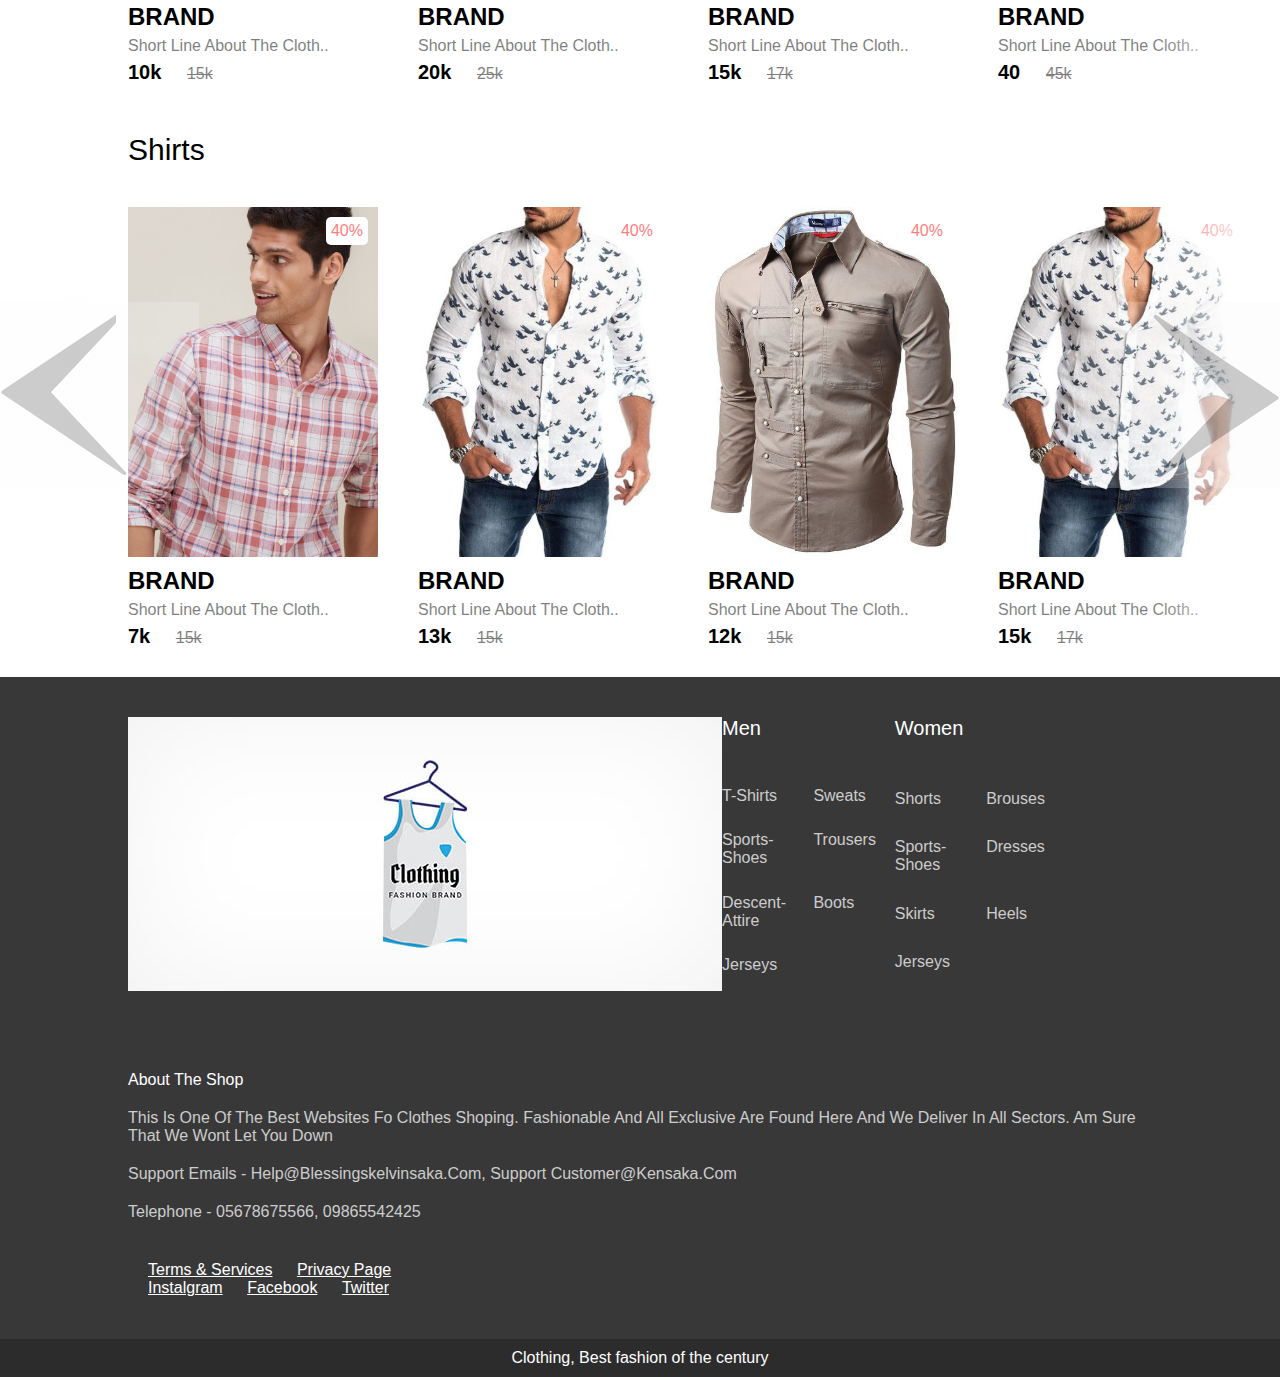
==== commit 715964d1: "search and product pages plus error page done" ====
--- a/public/index.html
+++ b/public/index.html
@@ -215,7 +215,7 @@
                         <div class="product-info">
                             <h2 class="product-brand"> brand</h2>
                             <p class="product-short-des"> short line about the cloth..</p>
-                            <span class="price">10k </span> <span class="actual-price"> 15k</span>
+                            <span class="price">20k </span> <span class="actual-price"> 25k</span>
         
                         </div>
         
@@ -223,14 +223,14 @@
                     <div class="product-card">
                             <div class="product-image">
                                 <span class="discount-tag"> 40%</span>
-                                <img src="image/MICHAEL-Michael-Kors-Plus-Size-Belted-Halter-Jumpsuit.jpg" class="product-thumb" alt="">
+                                <img src="image/mensshooes.jpg" class="product-thumb" alt="">
                                 <button class="card-btn"> add to whislist</button>
             
                             </div>
                             <div class="product-info">
                                 <h2 class="product-brand"> brand</h2>
                                 <p class="product-short-des"> short line about the cloth..</p>
-                                <span class="price">10k </span> <span class="actual-price"> 15k</span>
+                                <span class="price">15k </span> <span class="actual-price"> 17k</span>
             
                             </div>
             
@@ -238,14 +238,14 @@
                         <div class="product-card">
                                 <div class="product-image">
                                     <span class="discount-tag"> 40%</span>
-                                    <img src="image/sh.jfif" class="product-thumb" alt="">
+                                    <img src="image/OSCO-Men-Dress-Shoes-Men-Formal-Shoes-Leather-Luxury-Fashion-Wedding-Shoes-Men-Business-Casual-Oxford.jpg" class="product-thumb" alt="">
                                     <button class="card-btn"> add to whislist</button>
                 
                                 </div>
                                 <div class="product-info">
                                     <h2 class="product-brand"> brand</h2>
                                     <p class="product-short-des"> short line about the cloth..</p>
-                                    <span class="price">10k </span> <span class="actual-price"> 15k</span>
+                                    <span class="price">40 </span> <span class="actual-price"> 45k</span>
                 
                                 </div>
                 
@@ -260,7 +260,7 @@
                                     <div class="product-info">
                                         <h2 class="product-brand"> brand</h2>
                                         <p class="product-short-des"> short line about the cloth..</p>
-                                        <span class="price">10k </span> <span class="actual-price"> 15k</span>
+                                        <span class="price">25k </span> <span class="actual-price"> 30k</span>
                     
                                     </div>
                     
@@ -268,14 +268,14 @@
                                 <div class="product-card">
                                         <div class="product-image">
                                             <span class="discount-tag"> 40%</span>
-                                            <img src="image/menstrouser.jfif" class="product-thumb" alt="">
+                                            <img src="image/shoe.jfif" class="product-thumb" alt="">
                                             <button class="card-btn"> add to whislist</button>
                         
                                         </div>
                                         <div class="product-info">
                                             <h2 class="product-brand"> brand</h2>
                                             <p class="product-short-des"> short line about the cloth..</p>
-                                            <span class="price">10k </span> <span class="actual-price"> 15k</span>
+                                            <span class="price">27k </span> <span class="actual-price"> 35k</span>
                         
                                         </div>
                         
@@ -283,14 +283,14 @@
                                     <div class="product-card">
                                             <div class="product-image">
                                                 <span class="discount-tag"> 40%</span>
-                                                <img src="image/girlsjean.jfif" class="product-thumb" alt="">
+                                                <img src="image/Mens-Boots-Styles-banner.jpg" class="product-thumb" alt="">
                                                 <button class="card-btn"> add to whislist</button>
                             
                                             </div>
                                             <div class="product-info">
                                                 <h2 class="product-brand"> brand</h2>
                                                 <p class="product-short-des"> short line about the cloth..</p>
-                                                <span class="price">10k </span> <span class="actual-price"> 15k</span>
+                                                <span class="price">60k </span> <span class="actual-price"> 75k/span>
                             
                                             </div>
                             
@@ -298,14 +298,14 @@
                                         <div class="product-card">
                                                 <div class="product-image">
                                                     <span class="discount-tag"> 40%</span>
-                                                    <img src="image/shoe.jfif" class="product-thumb" alt="">
+                                                    <img src="image/02e451ec69cbc43b045a73c9b77b98e7f245d247_original.jpeg" class="product-thumb" alt="">
                                                     <button class="card-btn"> add to whislist</button>
                                 
                                                 </div>
                                                 <div class="product-info">
                                                     <h2 class="product-brand"> brand</h2>
                                                     <p class="product-short-des"> short line about the cloth..</p>
-                                                    <span class="price">10k </span> <span class="actual-price"> 15k</span>
+                                                    <span class="price">70k </span> <span class="actual-price"> 85k</span>
                                 
                                                 </div>
                                 
@@ -313,7 +313,7 @@
                                             <div class="product-card">
                                                     <div class="product-image">
                                                         <span class="discount-tag"> 40%</span>
-                                                        <img src="image/boyfriend.jfif" class="product-thumb" alt="">
+                                                        <img src="image/OSCO-Men-Dress-Shoes-Men-Formal-Shoes-Leather-Luxury-Fashion-Wedding-Shoes-Men-Business-Casual-Oxford.jpg" class="product-thumb" alt="">
                                                         <button class="card-btn"> add to whislist</button>
                                     
                                                     </div>
@@ -357,14 +357,14 @@
                     <div class="product-card">
                         <div class="product-image">
                             <span class="discount-tag"> 40%</span>
-                            <img src="image/heells.jfif" class="product-thumb" alt="">
+                            <img src="image/shrt.jpg" class="product-thumb" alt="">
                             <button class="card-btn"> add to whislist</button>
         
                         </div>
                         <div class="product-info">
                             <h2 class="product-brand"> brand</h2>
                             <p class="product-short-des"> short line about the cloth..</p>
-                            <span class="price">10k </span> <span class="actual-price"> 15k</span>
+                            <span class="price">7k </span> <span class="actual-price"> 15k</span>
         
                         </div>
         
@@ -372,14 +372,14 @@
                     <div class="product-card">
                             <div class="product-image">
                                 <span class="discount-tag"> 40%</span>
-                                <img src="image/Men-boots-Men-s-Winter-Shoes-Fashion-Snow-Boots-Shoes-Plus-Size-Winter-Sneakers-Ankle-Men-1.jpg" class="product-thumb" alt="">
+                                <img src="image/strgdh.jpg" class="product-thumb" alt="">
                                 <button class="card-btn"> add to whislist</button>
             
                             </div>
                             <div class="product-info">
                                 <h2 class="product-brand"> brand</h2>
                                 <p class="product-short-des"> short line about the cloth..</p>
-                                <span class="price">10k </span> <span class="actual-price"> 15k</span>
+                                <span class="price">13k </span> <span class="actual-price"> 15k</span>
             
                             </div>
             
@@ -387,14 +387,14 @@
                         <div class="product-card">
                                 <div class="product-image">
                                     <span class="discount-tag"> 40%</span>
-                                    <img src="image/MICHAEL-Michael-Kors-Plus-Size-Belted-Halter-Jumpsuit.jpg" class="product-thumb" alt="">
+                                    <img src="image/sht.jpg" class="product-thumb" alt="">
                                     <button class="card-btn"> add to whislist</button>
                 
                                 </div>
                                 <div class="product-info">
                                     <h2 class="product-brand"> brand</h2>
                                     <p class="product-short-des"> short line about the cloth..</p>
-                                    <span class="price">10k </span> <span class="actual-price"> 15k</span>
+                                    <span class="price">12k </span> <span class="actual-price"> 15k</span>
                 
                                 </div>
                 
@@ -402,14 +402,14 @@
                             <div class="product-card">
                                     <div class="product-image">
                                         <span class="discount-tag"> 40%</span>
-                                        <img src="image/sh.jfif" class="product-thumb" alt="">
+                                        <img src="image/strgdh.jpg" class="product-thumb" alt="">
                                         <button class="card-btn"> add to whislist</button>
                     
                                     </div>
                                     <div class="product-info">
                                         <h2 class="product-brand"> brand</h2>
                                         <p class="product-short-des"> short line about the cloth..</p>
-                                        <span class="price">10k </span> <span class="actual-price"> 15k</span>
+                                        <span class="price">15k </span> <span class="actual-price"> 17k</span>
                     
                                     </div>
                     
@@ -417,14 +417,14 @@
                                 <div class="product-card">
                                         <div class="product-image">
                                             <span class="discount-tag"> 40%</span>
-                                            <img src="image/s-l300.jpg" class="product-thumb" alt="">
+                                            <img src="image/mens-shirts-500x500.jpg" class="product-thumb" alt="">
                                             <button class="card-btn"> add to whislist</button>
                         
                                         </div>
                                         <div class="product-info">
                                             <h2 class="product-brand"> brand</h2>
                                             <p class="product-short-des"> short line about the cloth..</p>
-                                            <span class="price">10k </span> <span class="actual-price"> 15k</span>
+                                            <span class="price">20 </span> <span class="actual-price"> 25k</span>
                         
                                         </div>
                         
@@ -432,7 +432,7 @@
                                     <div class="product-card">
                                             <div class="product-image">
                                                 <span class="discount-tag"> 40%</span>
-                                                <img src="image/menstrouser.jfif" class="product-thumb" alt="">
+                                                <img src="image/shirts.jpg" class="product-thumb" alt="">
                                                 <button class="card-btn"> add to whislist</button>
                             
                                             </div>
@@ -447,14 +447,14 @@
                                         <div class="product-card">
                                                 <div class="product-image">
                                                     <span class="discount-tag"> 40%</span>
-                                                    <img src="image/girlsjean.jfif" class="product-thumb" alt="">
+                                                    <img src="image/shrt.jpg" class="product-thumb" alt="">
                                                     <button class="card-btn"> add to whislist</button>
                                 
                                                 </div>
                                                 <div class="product-info">
                                                     <h2 class="product-brand"> brand</h2>
                                                     <p class="product-short-des"> short line about the cloth..</p>
-                                                    <span class="price">10k </span> <span class="actual-price"> 15k</span>
+                                                    <span class="price">12k </span> <span class="actual-price"> 15k</span>
                                 
                                                 </div>
                                 
@@ -462,14 +462,14 @@
                                             <div class="product-card">
                                                     <div class="product-image">
                                                         <span class="discount-tag"> 40%</span>
-                                                        <img src="image/shoe.jfif" class="product-thumb" alt="">
+                                                        <img src="image/strgdh.jpg" class="product-thumb" alt="">
                                                         <button class="card-btn"> add to whislist</button>
                                     
                                                     </div>
                                                     <div class="product-info">
                                                         <h2 class="product-brand"> brand</h2>
                                                         <p class="product-short-des"> short line about the cloth..</p>
-                                                        <span class="price">10k </span> <span class="actual-price"> 15k</span>
+                                                        <span class="price">8k </span> <span class="actual-price"> 15k</span>
                                     
                                                     </div>
                                     
@@ -477,14 +477,14 @@
                                                 <div class="product-card">
                                                         <div class="product-image">
                                                             <span class="discount-tag"> 40%</span>
-                                                            <img src="image/boyfriend.jfif" class="product-thumb" alt="">
+                                                            <img src="image/shrt.jpg" class="product-thumb" alt="">
                                                             <button class="card-btn"> add to whislist</button>
                                         
                                                         </div>
                                                         <div class="product-info">
                                                             <h2 class="product-brand"> brand</h2>
                                                             <p class="product-short-des"> short line about the cloth..</p>
-                                                            <span class="price">10k </span> <span class="actual-price"> 15k</span>
+                                                            <span class="price">5k </span> <span class="actual-price"> 15k</span>
                                         
                                                         </div>
                                         
@@ -496,59 +496,12 @@
         
             </section>
 
-            <footer>
-                <div class="footer-content">
-                    <img src="image/free-fashion-logo-design.jpg" alt="">
-                    <div class="footer-ul-container">
-                        <ul class="category">
-                            <li class="category-tittle"> men</li>
-                            <li><a href="#" class="footer-link">t-shirts</a></li>
-                            <li><a href="#" class="footer-link">sweats</a></li>
-                            <li><a href="#" class="footer-link">sports-shoes</a></li>
-                            <li><a href="#" class="footer-link">trousers</a></li>
-                            <li><a href="#" class="footer-link">descent-attire</a></li>
-                            <li><a href="#" class="footer-link">boots</a></li>
-                            <li><a href="#" class="footer-link">jerseys</a></li>
-
-
-                        </ul>
-                        <ul class="category">
-                                <li class="category-tittle"> women</li>
-                                <li><a href="#" class="footer-link">shorts</a></li>
-                                <li><a href="#" class="footer-link">brouses</a></li>
-                                <li><a href="#" class="footer-link">sports-shoes</a></li>
-                                <li><a href="#" class="footer-link">dresses</a></li>
-                                <li><a href="#" class="footer-link">skirts</a></li>
-                                <li><a href="#" class="footer-link">heels</a></li>
-                                <li><a href="#" class="footer-link">jerseys</a></li>
-    
-    
-                            </ul>
-
-                    </div>
-                
-                </div>
-                <p class="footer-title">about the shop</p>
-                <p class="info"> This is one of the best websites fo clothes shoping. fashionable and all exclusive are found here and we deliver in all sectors. am sure that we wont let you down</p>
-               <p class="info">support emails - help@blessingskelvinsaka.com, support customer@kensaka.com</p>
-               <p class="info"> telephone - 05678675566, 09865542425</p>
-               <div class="footer-social-container">
-                   <div>
-                       <a href="#" class="social-links"> terms & services</a>
-                       <a href="#" class="social-links"> privacy page</a>
-                   </div>
-               </div>
-               <a href="#" class="social-links"> instalgram</a>
-               <a href="#" class="social-links"> facebook</a>
-               <a href="#" class="social-links"> twitter</a>
-           </div>
-        </div>
-        <p class="footer-credit"> Clothing, Best fashion of the century</p>
-            </footer>
+            <footer></footer>
 
     
    
     <script src="js/nav.js"></script>
+    <SCript src="js/footer.js"></SCript>
     <script src="js/home.js"></script>
 </body>
 </html>--- a/public/css/home.css
+++ b/public/css/home.css
@@ -4,7 +4,7 @@
 .hero-section{
     width: 100%;
     height: calc( 100vh - 120px);
-    background-image: url('../image/log.webp');
+    background-image: url('../image/black.jpg');
     background-size: cover;
     display: flex;
     justify-content: center;
